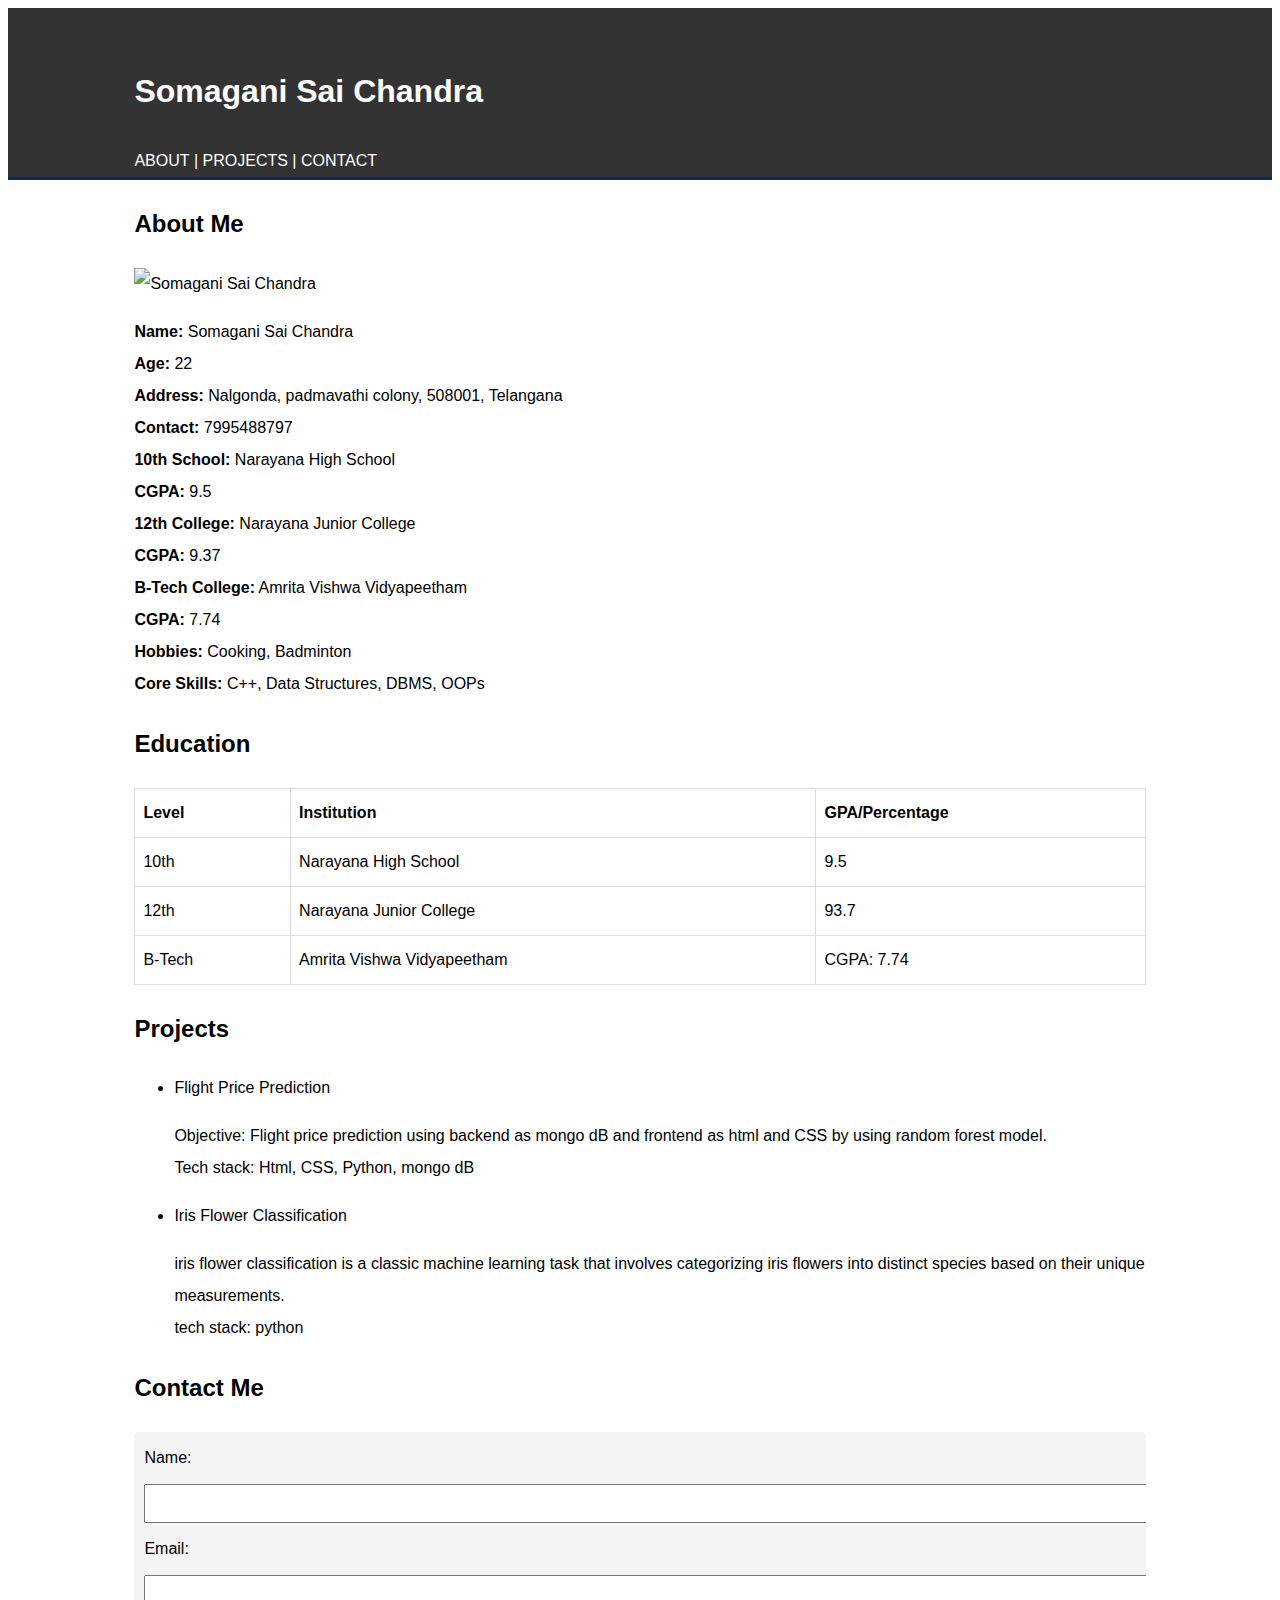
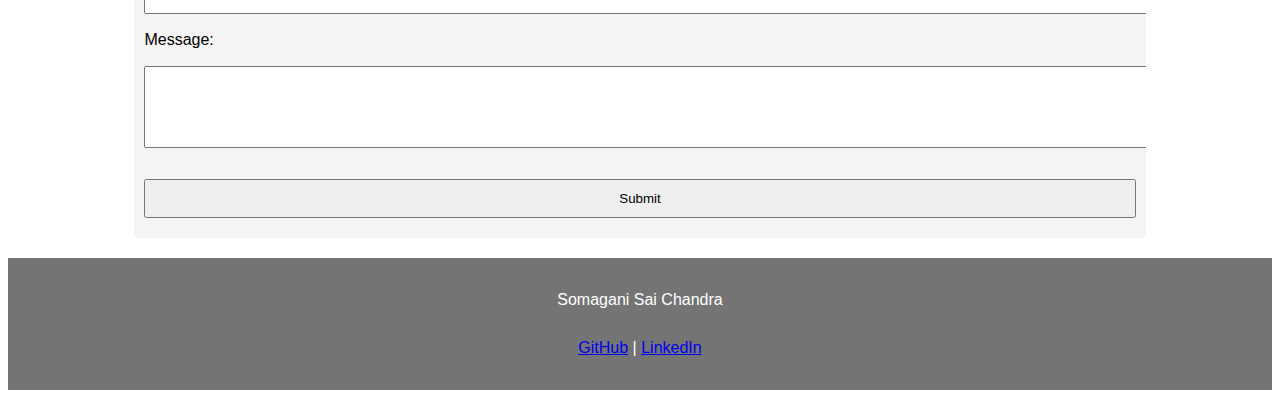
==== site/index.html @ 5aa25985 "my first page" ====
<!DOCTYPE html>
<html lang="en">
<head>
    <meta charset="UTF-8">
    <meta name="viewport" content="width=device-width, initial-scale=1.0">
    <title>Somagani Sai Chandra</title>
    <style>
        body {
            font-family: arial, 'Times New Roman', Times, serif;
            line-height: 2.0;
        }
        .container {
            width: 80%;
            margin: auto;
            overflow: hidden;
        }
        header {
            background: #333;
            color: #fff;
            padding-top: 30px;
            min-height: 70px;
            border-bottom: #062b6b 3px solid;
        }
        header a {
            color: #fff;
            text-decoration: none;
            text-transform: uppercase;
            font-size: 16px;
        }
      
        table {
            width: 100%;
            margin-bottom: 20px;
            border-collapse: collapse;
        }
        table {
            border: 1px solid #ddd;
        }
        th, td {
            padding: 8px;
            text-align: left;
            border: 1px solid #ddd;
        }
        form {
            background: #f4f4f4;
            padding: 10px;
            border-radius: 5px;
        }
        form input, form textarea {
            width: 100%;
            padding: 10px;
            margin: 10px 0;
        }
        footer {
            background: #747474;
            color: #fff;
            text-align: center;
            padding: 10px;
            margin-top: 20px;
        }
    </style>
</head>
<body>
    <header>
        <div class="container">
            <h1>Somagani Sai Chandra</h1>
            <nav>
                <a href="#about">About</a> |
                <a href="#projects">Projects</a> |
                <a href="#contact">Contact</a>
            </nav>
        </div>
    </header>
    <div id="main" class="container">
        <section id="about">
            <h2>About Me</h2>
            <div id="bio">
                <img src="https://media.licdn.com/dms/image/D5603AQFGhEtNc_2Zgg/profile-displayphoto-shrink_200_200/0/1714495526455?e=2147483647&v=beta&t=pYDIeabvhrA9On44mIJ7eJkWcWEOyN5US3xD_ADjo9Q" alt="Somagani Sai Chandra">
                <p><b>Name:</b> Somagani Sai Chandra<br>
                   <b>Age:</b> 22<br>
                   <b>Address:</b> Nalgonda, padmavathi colony, 508001, Telangana<br>
                   <b>Contact:</b> 7995488797<br>
                   <b>10th School:</b> Narayana High School<br>
                   <b>CGPA:</b> 9.5<br>
                   <b>12th College:</b> Narayana Junior College<br>
                   <b>CGPA:</b> 9.37<br>
                   <b>B-Tech College:</b> Amrita Vishwa Vidyapeetham<br>
                   <b>CGPA:</b> 7.74<br>
                   <b>Hobbies:</b> Cooking, Badminton<br>
                   <b>Core Skills:</b> C++, Data Structures, DBMS, OOPs</p>
            </div>
        </section>
        <section id="education">
            <h2>Education</h2>
            <table>
                <tr>
                    <th>Level</th>
                    <th>Institution</th>
                    <th>GPA/Percentage</th>
                </tr>
                <tr>
                    <td>10th</td>
                    <td>Narayana High School</td>
                    <td>9.5</td>
                </tr>
                <tr>
                    <td>12th</td>
                    <td>Narayana Junior College</td>
                    <td>93.7</td>
                </tr>
                <tr>
                    <td>B-Tech</td>
                    <td>Amrita Vishwa Vidyapeetham</td>
                    <td>CGPA: 7.74</td>
                </tr>
            </table>
        </section>
        <section id="projects">
            <h2>Projects</h2>
            <ul>
                <li>Flight Price Prediction</li>
                <p> Objective: Flight price prediction using backend as mongo dB and frontend as html and CSS by 
                    using random forest model. 
                    <br>Tech stack: Html, CSS, Python, mongo dB </p>
                <li>Iris Flower Classification</li>
                <p> iris flower classification is a classic machine learning task that involves categorizing iris flowers 
                    into distinct species based on their unique measurements. 
                   <br> tech stack: python </p>
            </ul>
        </section>
        <section id="contact">
            <h2>Contact Me</h2>
            <form action="submit_form.php" method="post">
                <label for="name">Name:</label>
                <input type="text" id="name" name="name" required>
                <label for="email">Email:</label>
                <input type="email" id="email" name="email" required>
                <label for="message">Message:</label>
                <textarea id="message" name="message" rows="4" required></textarea>
                <input type="submit" value="Submit">
            </form>
        </section>
    </div>
    <footer>
        <div class="container">
            <p>Somagani Sai Chandra</p>
            <p><a href="https://github.com/Chandu0807">GitHub</a> | <a href="https://www.linkedin.com/in/somagani-sai-chandra-59944a217/">LinkedIn</a></p>
        </div>
    </footer>
</body>
</html>
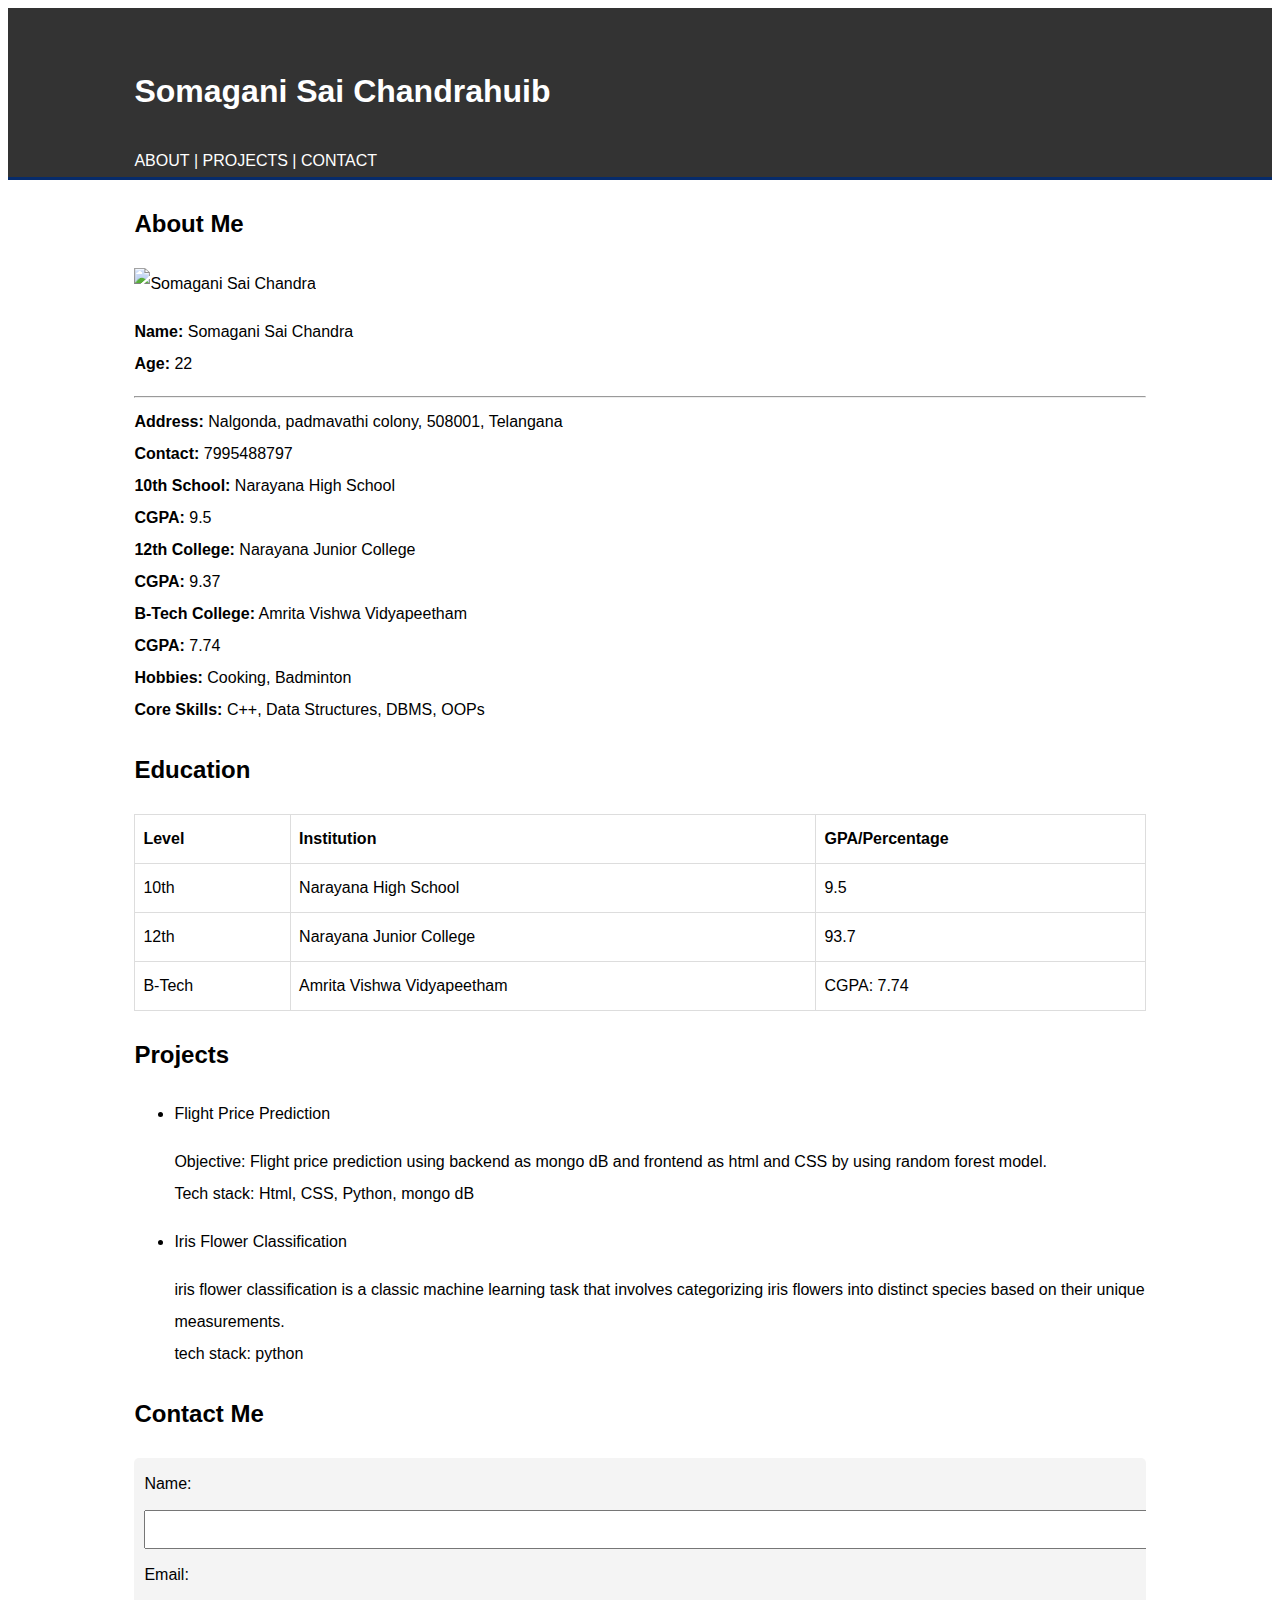
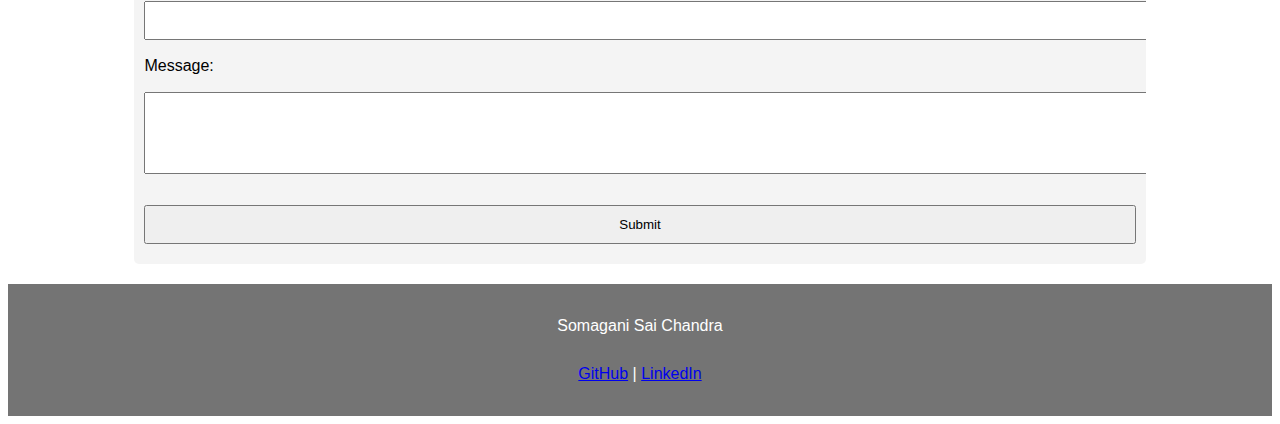
==== commit bda05880: "updated" ====
--- a/site/index.html
+++ b/site/index.html
@@ -63,7 +63,7 @@
 <body>
     <header>
         <div class="container">
-            <h1>Somagani Sai Chandra</h1>
+            <h1>Somagani Sai Chandrahuib</h1>
             <nav>
                 <a href="#about">About</a> |
                 <a href="#projects">Projects</a> |
@@ -77,7 +77,7 @@
             <div id="bio">
                 <img src="https://media.licdn.com/dms/image/D5603AQFGhEtNc_2Zgg/profile-displayphoto-shrink_200_200/0/1714495526455?e=2147483647&v=beta&t=pYDIeabvhrA9On44mIJ7eJkWcWEOyN5US3xD_ADjo9Q" alt="Somagani Sai Chandra">
                 <p><b>Name:</b> Somagani Sai Chandra<br>
-                   <b>Age:</b> 22<br>
+                   <b>Age:</b> 22<br><HR>
                    <b>Address:</b> Nalgonda, padmavathi colony, 508001, Telangana<br>
                    <b>Contact:</b> 7995488797<br>
                    <b>10th School:</b> Narayana High School<br>
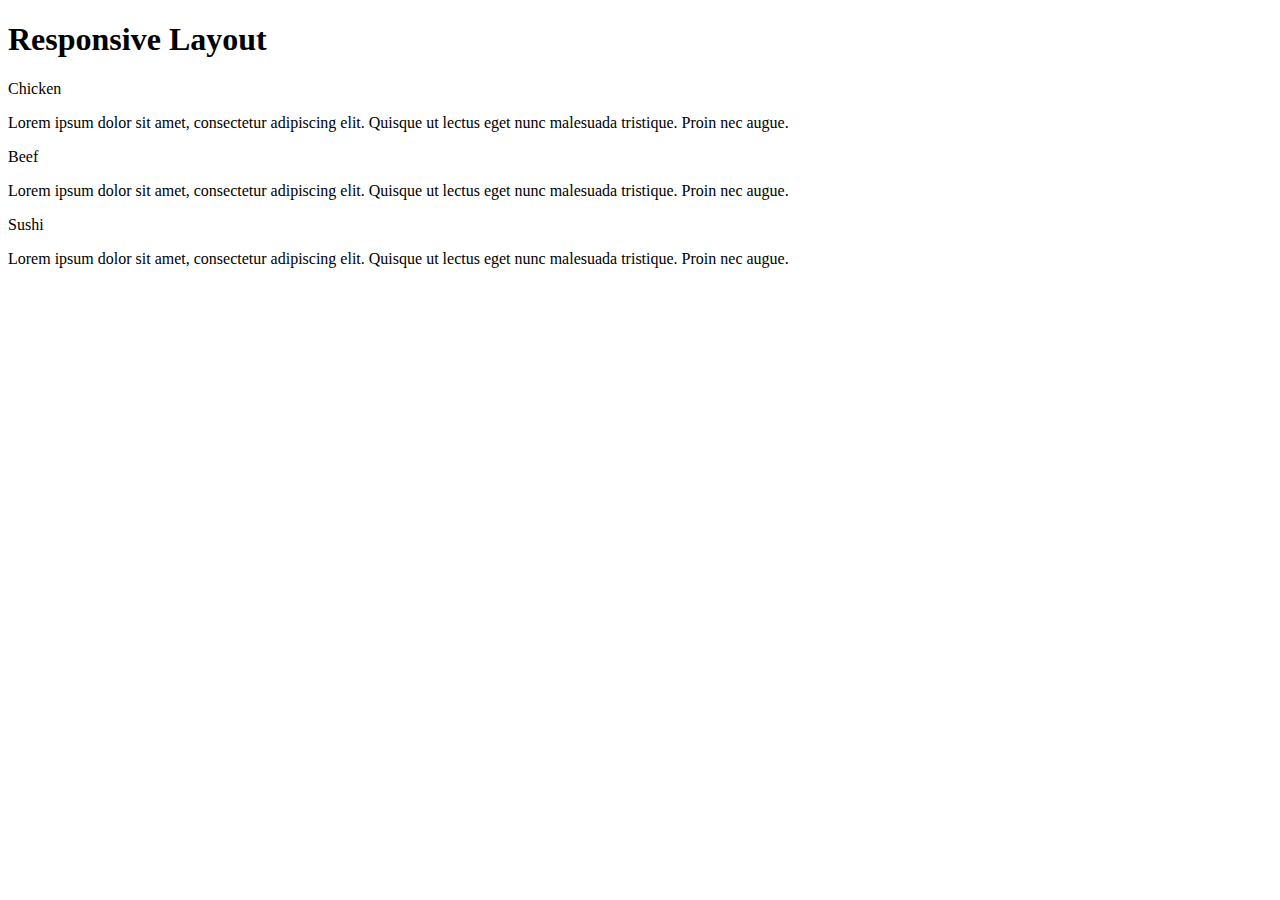
==== commit 0fcdd6be: "updated html and css" ====
--- a/site/index.html
+++ b/site/index.html
@@ -3,149 +3,26 @@
 <head>
     <meta charset="UTF-8">
     <meta name="viewport" content="width=device-width, initial-scale=1.0">
-    <title>Somagani Sai Chandra</title>
-    <style>
-        body {
-            font-family: arial, 'Times New Roman', Times, serif;
-            line-height: 2.0;
-        }
-        .container {
-            width: 80%;
-            margin: auto;
-            overflow: hidden;
-        }
-        header {
-            background: #333;
-            color: #fff;
-            padding-top: 30px;
-            min-height: 70px;
-            border-bottom: #062b6b 3px solid;
-        }
-        header a {
-            color: #fff;
-            text-decoration: none;
-            text-transform: uppercase;
-            font-size: 16px;
-        }
-      
-        table {
-            width: 100%;
-            margin-bottom: 20px;
-            border-collapse: collapse;
-        }
-        table {
-            border: 1px solid #ddd;
-        }
-        th, td {
-            padding: 8px;
-            text-align: left;
-            border: 1px solid #ddd;
-        }
-        form {
-            background: #f4f4f4;
-            padding: 10px;
-            border-radius: 5px;
-        }
-        form input, form textarea {
-            width: 100%;
-            padding: 10px;
-            margin: 10px 0;
-        }
-        footer {
-            background: #747474;
-            color: #fff;
-            text-align: center;
-            padding: 10px;
-            margin-top: 20px;
-        }
-    </style>
+    <title>Responsive Layout</title>
+    <link rel="stylesheet" href="styles.css">
 </head>
 <body>
     <header>
-        <div class="container">
-            <h1>Somagani Sai Chandrahuib</h1>
-            <nav>
-                <a href="#about">About</a> |
-                <a href="#projects">Projects</a> |
-                <a href="#contact">Contact</a>
-            </nav>
-        </div>
+        <h1>Responsive Layout</h1>
     </header>
-    <div id="main" class="container">
-        <section id="about">
-            <h2>About Me</h2>
-            <div id="bio">
-                <img src="https://media.licdn.com/dms/image/D5603AQFGhEtNc_2Zgg/profile-displayphoto-shrink_200_200/0/1714495526455?e=2147483647&v=beta&t=pYDIeabvhrA9On44mIJ7eJkWcWEOyN5US3xD_ADjo9Q" alt="Somagani Sai Chandra">
-                <p><b>Name:</b> Somagani Sai Chandra<br>
-                   <b>Age:</b> 22<br><HR>
-                   <b>Address:</b> Nalgonda, padmavathi colony, 508001, Telangana<br>
-                   <b>Contact:</b> 7995488797<br>
-                   <b>10th School:</b> Narayana High School<br>
-                   <b>CGPA:</b> 9.5<br>
-                   <b>12th College:</b> Narayana Junior College<br>
-                   <b>CGPA:</b> 9.37<br>
-                   <b>B-Tech College:</b> Amrita Vishwa Vidyapeetham<br>
-                   <b>CGPA:</b> 7.74<br>
-                   <b>Hobbies:</b> Cooking, Badminton<br>
-                   <b>Core Skills:</b> C++, Data Structures, DBMS, OOPs</p>
-            </div>
+    <main>
+        <section class="section" id="section1">
+            <div class="title">Chicken</div>
+            <p>Lorem ipsum dolor sit amet, consectetur adipiscing elit. Quisque ut lectus eget nunc malesuada tristique. Proin nec augue.</p>
         </section>
-        <section id="education">
-            <h2>Education</h2>
-            <table>
-                <tr>
-                    <th>Level</th>
-                    <th>Institution</th>
-                    <th>GPA/Percentage</th>
-                </tr>
-                <tr>
-                    <td>10th</td>
-                    <td>Narayana High School</td>
-                    <td>9.5</td>
-                </tr>
-                <tr>
-                    <td>12th</td>
-                    <td>Narayana Junior College</td>
-                    <td>93.7</td>
-                </tr>
-                <tr>
-                    <td>B-Tech</td>
-                    <td>Amrita Vishwa Vidyapeetham</td>
-                    <td>CGPA: 7.74</td>
-                </tr>
-            </table>
+        <section class="section" id="section2">
+            <div class="title">Beef</div>
+            <p>Lorem ipsum dolor sit amet, consectetur adipiscing elit. Quisque ut lectus eget nunc malesuada tristique. Proin nec augue.</p>
         </section>
-        <section id="projects">
-            <h2>Projects</h2>
-            <ul>
-                <li>Flight Price Prediction</li>
-                <p> Objective: Flight price prediction using backend as mongo dB and frontend as html and CSS by 
-                    using random forest model. 
-                    <br>Tech stack: Html, CSS, Python, mongo dB </p>
-                <li>Iris Flower Classification</li>
-                <p> iris flower classification is a classic machine learning task that involves categorizing iris flowers 
-                    into distinct species based on their unique measurements. 
-                   <br> tech stack: python </p>
-            </ul>
+        <section class="section" id="section3">
+            <div class="title">Sushi</div>
+            <p>Lorem ipsum dolor sit amet, consectetur adipiscing elit. Quisque ut lectus eget nunc malesuada tristique. Proin nec augue.</p>
         </section>
-        <section id="contact">
-            <h2>Contact Me</h2>
-            <form action="submit_form.php" method="post">
-                <label for="name">Name:</label>
-                <input type="text" id="name" name="name" required>
-                <label for="email">Email:</label>
-                <input type="email" id="email" name="email" required>
-                <label for="message">Message:</label>
-                <textarea id="message" name="message" rows="4" required></textarea>
-                <input type="submit" value="Submit">
-            </form>
-        </section>
-    </div>
-    <footer>
-        <div class="container">
-            <p>Somagani Sai Chandra</p>
-            <p><a href="https://github.com/Chandu0807">GitHub</a> | <a href="https://www.linkedin.com/in/somagani-sai-chandra-59944a217/">LinkedIn</a></p>
-        </div>
-    </footer>
+    </main>
 </body>
 </html>
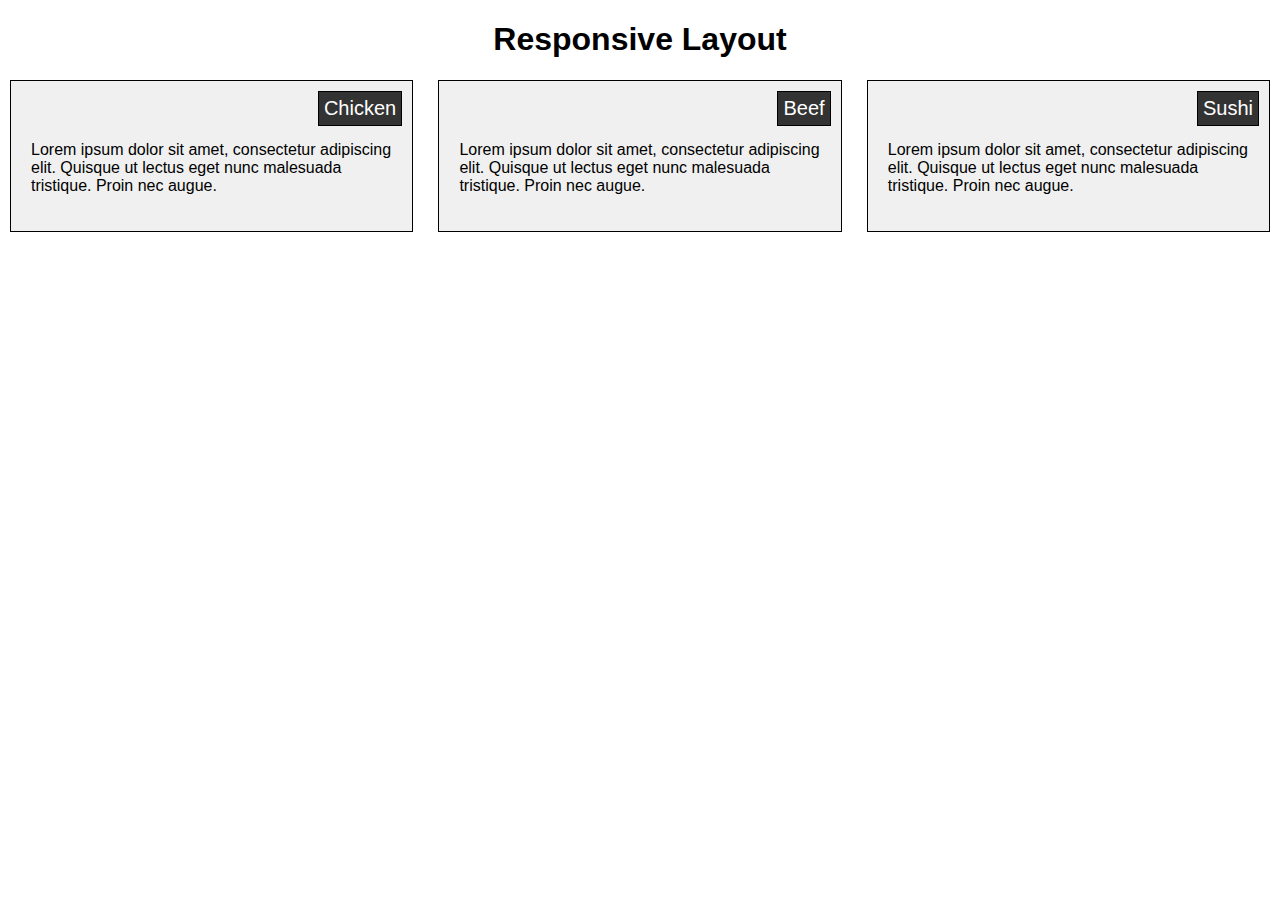
==== commit a09ce91b: "added css" ====
--- a/site/index.html
+++ b/site/index.html
@@ -4,7 +4,83 @@
     <meta charset="UTF-8">
     <meta name="viewport" content="width=device-width, initial-scale=1.0">
     <title>Responsive Layout</title>
-    <link rel="stylesheet" href="styles.css">
+    <link rel="stylesheet" href="css/style.css">
+    <style>
+        /* General Styles */
+body {
+    font-family: Arial, sans-serif;
+    margin: 0;
+    padding: 0;
+    box-sizing: border-box;
+}
+
+header {
+    text-align: center;
+    margin: 20px 0;
+}
+
+h1 {
+    font-size: 2em;
+}
+
+main {
+    display: flex;
+    flex-wrap: wrap;
+    justify-content: space-between;
+    padding: 0 10px;
+}
+
+/* Section Styles */
+.section {
+    background-color: #f0f0f0;
+    border: 1px solid black;
+    padding: 20px;
+    margin-bottom: 10px;
+    box-sizing: border-box;
+    position: relative;
+}
+
+.section .title {
+    position: absolute;
+    top: 10px;
+    right: 10px;
+    background-color: #333;
+    color: #fff;
+    padding: 5px;
+    border: 1px solid black;
+    font-size: 1.25em;
+}
+
+.section p {
+    margin-top: 40px;
+}
+
+/* Desktop Styles */
+@media (min-width: 992px) {
+    .section {
+        width: 32%;
+    }
+}
+
+/* Tablet Styles */
+@media (min-width: 768px) and (max-width: 991px) {
+    .section {
+        width: 48%;
+    }
+
+    .section:nth-child(3) {
+        width: 100%;
+    }
+}
+
+/* Mobile Styles */
+@media (max-width: 767px) {
+    .section {
+        width: 100%;
+    }
+}
+
+    </style>
 </head>
 <body>
     <header>
